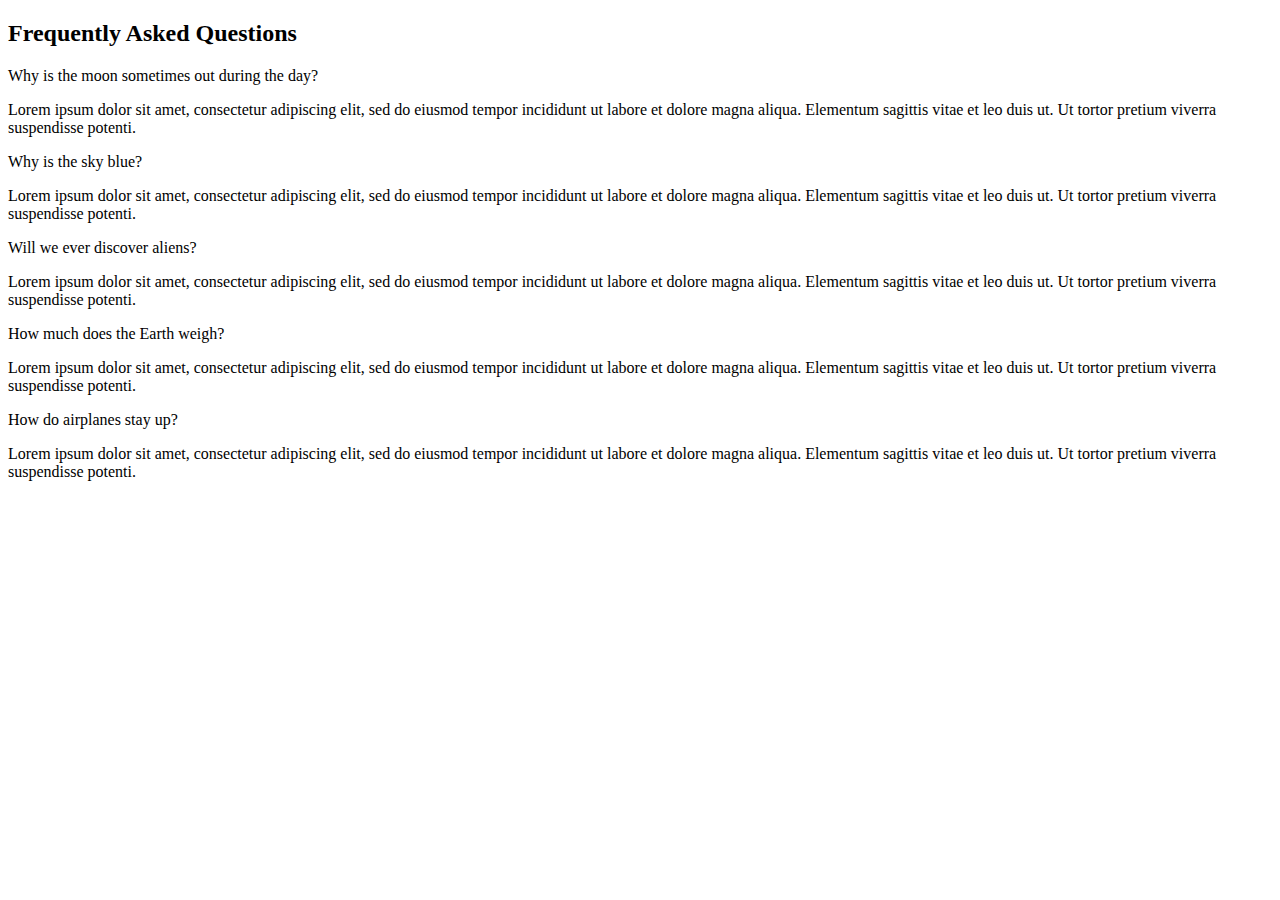
==== faq/index.html @ c18e2080 "Create index.html" ====
<!DOCTYPE html>
<html lang="en">
<head>
    <link rel="stylesheet" href="./style.css">
    <link rel="stylesheet" href="https://code.ionicframework.com/ionicons/2.0.1/css/ionicons.min.css">
    <script src="https://ajax.googleapis.com/ajax/libs/jquery/3.6.0/jquery.min.js"></script>
    <meta charset="UTF-8">
    <meta http-equiv="X-UA-Compatible" content="IE=edge">
    <meta name="viewport" content="width=device-width, initial-scale=1.0">
    <title>Document</title>
</head>
<body>
    <div class="container">

        <h2>Frequently Asked Questions</h2>
      
        <div class="accordion">
          <div class="accordion-item">
            <a>Why is the moon sometimes out during the day?</a>
            <div class="content">
              <p>Lorem ipsum dolor sit amet, consectetur adipiscing elit, sed do eiusmod tempor incididunt ut labore et dolore magna aliqua. Elementum sagittis vitae et leo duis ut. Ut tortor pretium viverra suspendisse potenti.</p>
            </div>
          </div>
          <div class="accordion-item">
            <a>Why is the sky blue?</a>
            <div class="content">
              <p>Lorem ipsum dolor sit amet, consectetur adipiscing elit, sed do eiusmod tempor incididunt ut labore et dolore magna aliqua. Elementum sagittis vitae et leo duis ut. Ut tortor pretium viverra suspendisse potenti.</p>
            </div>
          </div>
          <div class="accordion-item">
            <a>Will we ever discover aliens?</a>
            <div class="content">
              <p>Lorem ipsum dolor sit amet, consectetur adipiscing elit, sed do eiusmod tempor incididunt ut labore et dolore magna aliqua. Elementum sagittis vitae et leo duis ut. Ut tortor pretium viverra suspendisse potenti.</p>
            </div>
          </div>
          <div class="accordion-item">
            <a>How much does the Earth weigh?</a>
            <div class="content">
              <p>Lorem ipsum dolor sit amet, consectetur adipiscing elit, sed do eiusmod tempor incididunt ut labore et dolore magna aliqua. Elementum sagittis vitae et leo duis ut. Ut tortor pretium viverra suspendisse potenti.</p>
            </div>
          </div>
          <div class="accordion-item">
            <a>How do airplanes stay up?</a>
            <div class="content">
              <p>Lorem ipsum dolor sit amet, consectetur adipiscing elit, sed do eiusmod tempor incididunt ut labore et dolore magna aliqua. Elementum sagittis vitae et leo duis ut. Ut tortor pretium viverra suspendisse potenti.</p>
            </div>
          </div>
        </div>
        
      </div>
      <script src="./scripts.js"></script>
</body>
</html>
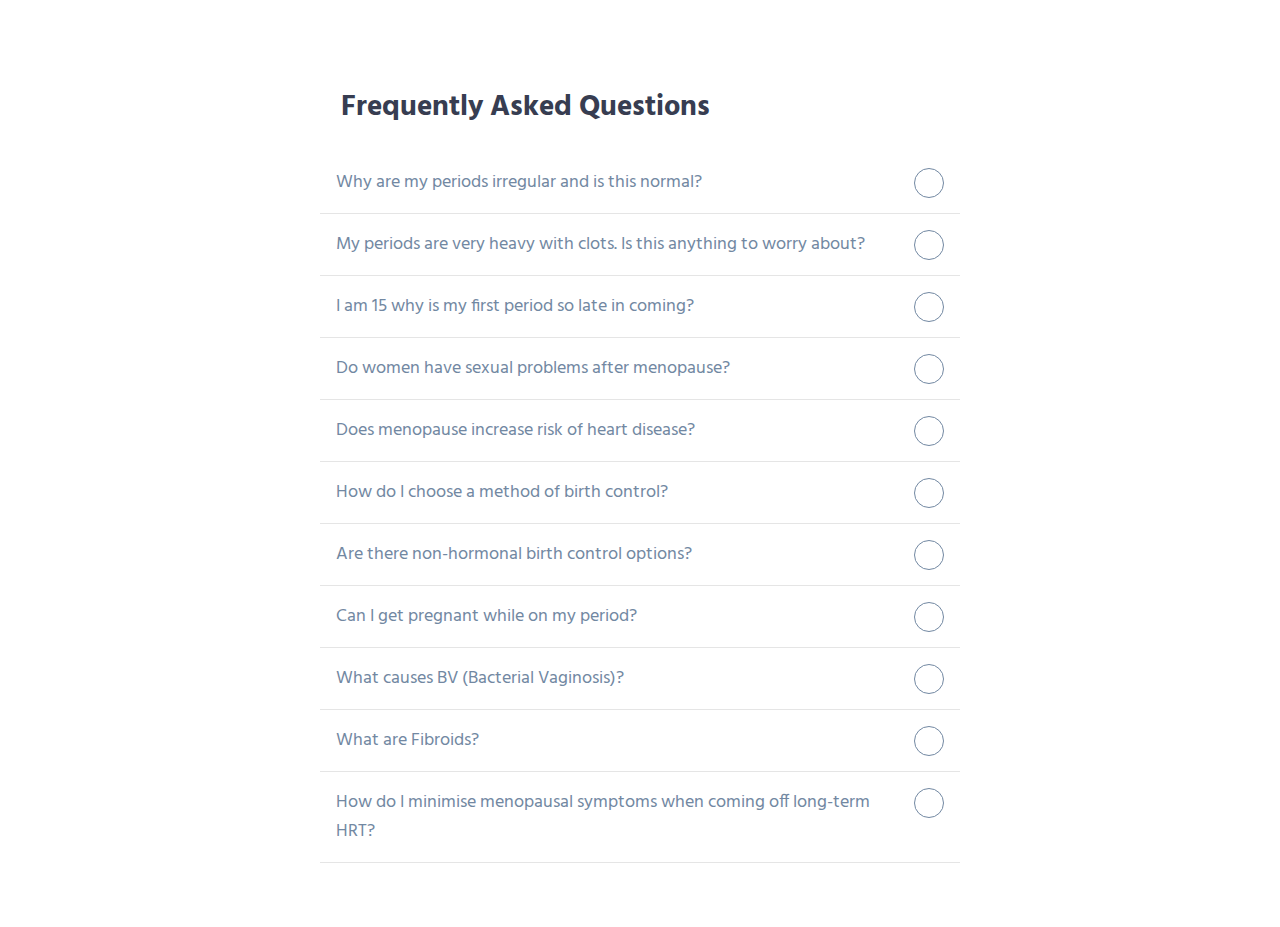
==== commit 19f211cd: "Update index.html" ====
--- a/faq/index.html
+++ b/faq/index.html
@@ -16,33 +16,71 @@
       
         <div class="accordion">
           <div class="accordion-item">
-            <a>Why is the moon sometimes out during the day?</a>
+            <a>Why are my periods irregular and is this normal?</a>
             <div class="content">
-              <p>Lorem ipsum dolor sit amet, consectetur adipiscing elit, sed do eiusmod tempor incididunt ut labore et dolore magna aliqua. Elementum sagittis vitae et leo duis ut. Ut tortor pretium viverra suspendisse potenti.</p>
+              <p>The average menstrual cycle or gap between the periods is 28 to 30 days, but different women have different cycles, and this is perfectly normal. Things that affect your lifestyle such as stress, illness, weight (gain or loss) and exercise can all affect the cycle, as can hormonal contraception.</p>
             </div>
           </div>
           <div class="accordion-item">
-            <a>Why is the sky blue?</a>
+            <a>My periods are very heavy with clots. Is this anything to worry about?</a>
             <div class="content">
-              <p>Lorem ipsum dolor sit amet, consectetur adipiscing elit, sed do eiusmod tempor incididunt ut labore et dolore magna aliqua. Elementum sagittis vitae et leo duis ut. Ut tortor pretium viverra suspendisse potenti.</p>
+              <p>Most womens periods last between two and seven days. Generally this includes one or two days of heavy flow.
+
+              However we are all different and therefore this will not be the same for everyone. Also, the amount of bleeding can vary from month to month, and this is totally normal. The bleeding will often have clots.</p>
             </div>
           </div>
           <div class="accordion-item">
-            <a>Will we ever discover aliens?</a>
+            <a>I am 15 why is my first period so late in coming?</a>
             <div class="content">
-              <p>Lorem ipsum dolor sit amet, consectetur adipiscing elit, sed do eiusmod tempor incididunt ut labore et dolore magna aliqua. Elementum sagittis vitae et leo duis ut. Ut tortor pretium viverra suspendisse potenti.</p>
+              <p>Most girls will get their first period between the ages of 11 and 14, but there will be girls who get it earlier or later, there is no right age. Sometimes the age your mother had her first period will be an indication, but not always.</p>
             </div>
           </div>
           <div class="accordion-item">
-            <a>How much does the Earth weigh?</a>
+            <a>Do women have sexual problems after menopause?</a>
             <div class="content">
-              <p>Lorem ipsum dolor sit amet, consectetur adipiscing elit, sed do eiusmod tempor incididunt ut labore et dolore magna aliqua. Elementum sagittis vitae et leo duis ut. Ut tortor pretium viverra suspendisse potenti.</p>
+              <p>Yes, problems with sexual function occur in women of all ages. These include problems with sexual interest, arousal, orgasm function, and pain.</p>
             </div>
           </div>
           <div class="accordion-item">
-            <a>How do airplanes stay up?</a>
+            <a>Does menopause increase risk of heart disease?</a>
             <div class="content">
-              <p>Lorem ipsum dolor sit amet, consectetur adipiscing elit, sed do eiusmod tempor incididunt ut labore et dolore magna aliqua. Elementum sagittis vitae et leo duis ut. Ut tortor pretium viverra suspendisse potenti.</p>
+              <p>Yes. After menopause, women are more likely to have cardiovascular problems, like heart attacks and strokes. Changes in estrogen levels may be part of the cause, but so is getting older.</p>
+            </div>
+          </div>
+          <div class="accordion-item">
+            <a>How do I choose a method of birth control?</a>
+            <div class="content">
+              <p>There are many decisions to make when choosing the right birth control method for you, from what type of hormones to how often you want to remember to take it (daily, weekly, monthly, etc.). Your nurse practitioner will discuss which method of birth control is best for you and your lifestyle.</p>
+            </div>
+          </div>
+          <div class="accordion-item">
+            <a>Are there non-hormonal birth control options?</a>
+            <div class="content">
+              <p>Yes. Paragard is a copper IUD that lasts for 10 years and is effective at preventing pregnancy. The Mirena IUD is another good choice to avoid systemic hormonal changes and lasts for 5 years. Our team of obstetrician-gynecologists and certified nurse midwives can discuss options with you.</p>
+            </div>
+          </div>
+          <div class="accordion-item">
+            <a>Can I get pregnant while on my period?</a>
+            <div class="content">
+              <p>Yes, especially if you frequently have irregular cycles.</p>
+            </div>
+          </div>
+          <div class="accordion-item">
+            <a>What causes BV (Bacterial Vaginosis)?</a>
+            <div class="content">
+              <p>The exact cause of the Bacterial Vaginosis (BV) is not known. However, it is certain that it is not caused by a single germ. It is caused by the overgrowth of various bacteria produced in the vagina. Usually, a number of harmless germs reside in balance inside the vagina to protect it. BV seems to occur when this balance is disturbed.</p>
+            </div>
+          </div>
+          <div class="accordion-item">
+            <a>What are Fibroids?</a>
+            <div class="content">
+              <p>Fibroids grow in your womb. They are usually a non-cancerous tumor. They are sometimes called uterine myomas, fibromyomas or leiomyomas. One in every three women gets them, and about half of them are not aware that they have fibroids.</p>
+            </div>
+          </div>
+          <div class="accordion-item">
+            <a>How do I minimise menopausal symptoms when coming off long-term HRT?</a>
+            <div class="content">
+              <p>The best chance of avoiding or minimising menopausal symptoms when wanting to come off long-term HRT is to gradually reduce the dose. Change the dose at 3 to 4 weekly intervals, working down to the lowest available dose of tablet or patch. After getting onto the lowest dose, halve the tablets or patches and then stop after another 3 to 4 weeks. This works for most women, but a few will get a return of bad symptoms and may always have difficulty in trying to come off HRT.</p>
             </div>
           </div>
         </div>
--- a/faq/style.css
+++ b/faq/style.css
@@ -0,0 +1,107 @@
+@import url('https://fonts.googleapis.com/css?family=Hind:300,400');
+
+*, *:before, *:after {
+  -webkit-box-sizing: inherit;
+  -moz-box-sizing: inherit;
+  box-sizing: inherit;
+}
+
+html {
+  -webkit-box-sizing: border-box;
+  -moz-box-sizing: border-box;
+  box-sizing: border-box;
+}
+
+body {
+  margin: 0;
+  padding: 0;
+  font-family: 'Hind', sans-serif;
+  background: #fff;
+  color: #4d5974;
+  display: -webkit-box;
+  display: -webkit-flex;
+  display: flex;
+  min-height: 100vh;
+}
+
+.container {
+  margin: 0 auto;
+  padding: 4rem;
+  width: 48rem;
+}
+
+h2 {
+  font-size: 1.8rem;
+  color: #373d51;
+  padding: 1.3rem;
+  margin: 0;
+}
+
+.accordion a {
+  position: relative;
+  display: -webkit-box;
+  display: -webkit-flex;
+  display: flex;
+  -webkit-box-orient: vertical;
+  -webkit-box-direction: normal;
+  -webkit-flex-direction: column;
+  flex-direction: column;
+  width: 100%;
+  padding: 1rem 3rem 1rem 1rem;
+  color: #7288a2;
+  font-size: 1.15rem;
+  font-weight: 400;
+  border-bottom: 1px solid #e5e5e5;
+}
+
+.accordion a:hover,
+.accordion a:hover::after {
+  cursor: pointer;
+  color: #03b5d2;
+}
+
+.accordion a:hover::after {
+  border: 1px solid #03b5d2;
+}
+
+.accordion a.active {
+  color: #03b5d2;
+  border-bottom: 1px solid #03b5d2;
+}
+
+.accordion a::after {
+  font-family: 'Ionicons';
+  content: '\f218';
+  position: absolute;
+  float: right;
+  right: 1rem;
+  font-size: 1rem;
+  color: #7288a2;
+  padding: 5px;
+  width: 30px;
+  height: 30px;
+  -webkit-border-radius: 50%;
+  -moz-border-radius: 50%;
+  border-radius: 50%;
+  border: 1px solid #7288a2;
+  text-align: center;
+}
+
+.accordion a.active::after {
+  font-family: 'Ionicons';
+  content: '\f209';
+  color: #03b5d2;
+  border: 1px solid #03b5d2;
+}
+
+.accordion .content {
+  display: none;
+  padding: 1rem;
+  border-bottom: 1px solid #e5e5e5;
+  overflow: hidden;
+}
+
+.accordion .content p {
+  font-size: 1rem;
+  font-weight: 300;
+}
